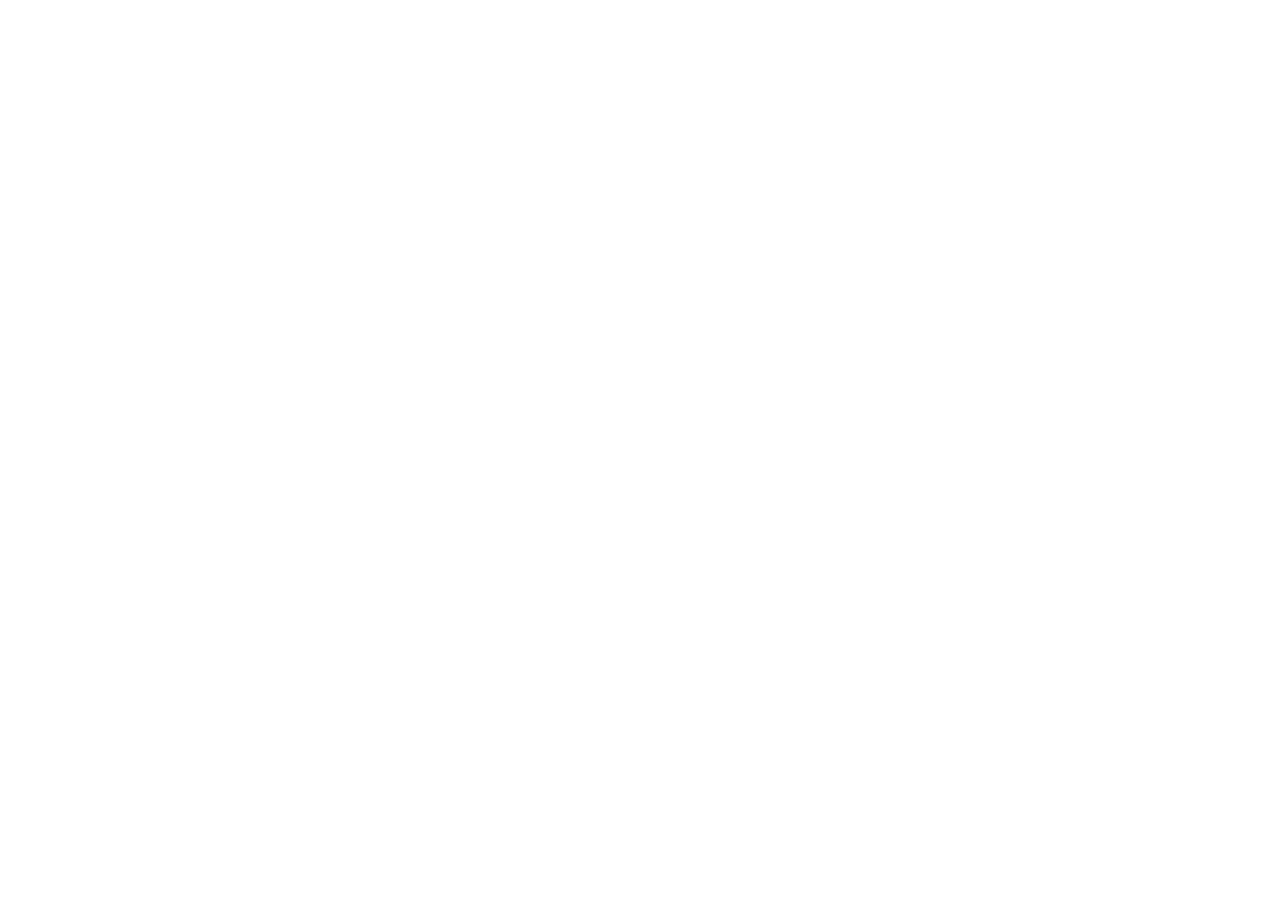
==== index.html @ cac7ab99 "first-commit" ====
<!doctype html>
<html lang="en">
  <head>
    <meta charset="UTF-8" />
    <meta name="viewport" content="width=device-width, initial-scale=1.0" />
    <!-- =======================  css ========================= -->
    <link rel="stylesheet" href="style.css" />
    <title>Employee Managmenet</title>
  </head>
  <body>
    <script src="home.js"></script>
  </body>
</html>
---- style.css ----
/* =======================  CSS Reset  ======================== */

* {
  padding: 0;
  margin: 0;
  box-sizing: border-box;
}

body {
    min-height: 100vh;
}


/* =======================  END  ======================== */
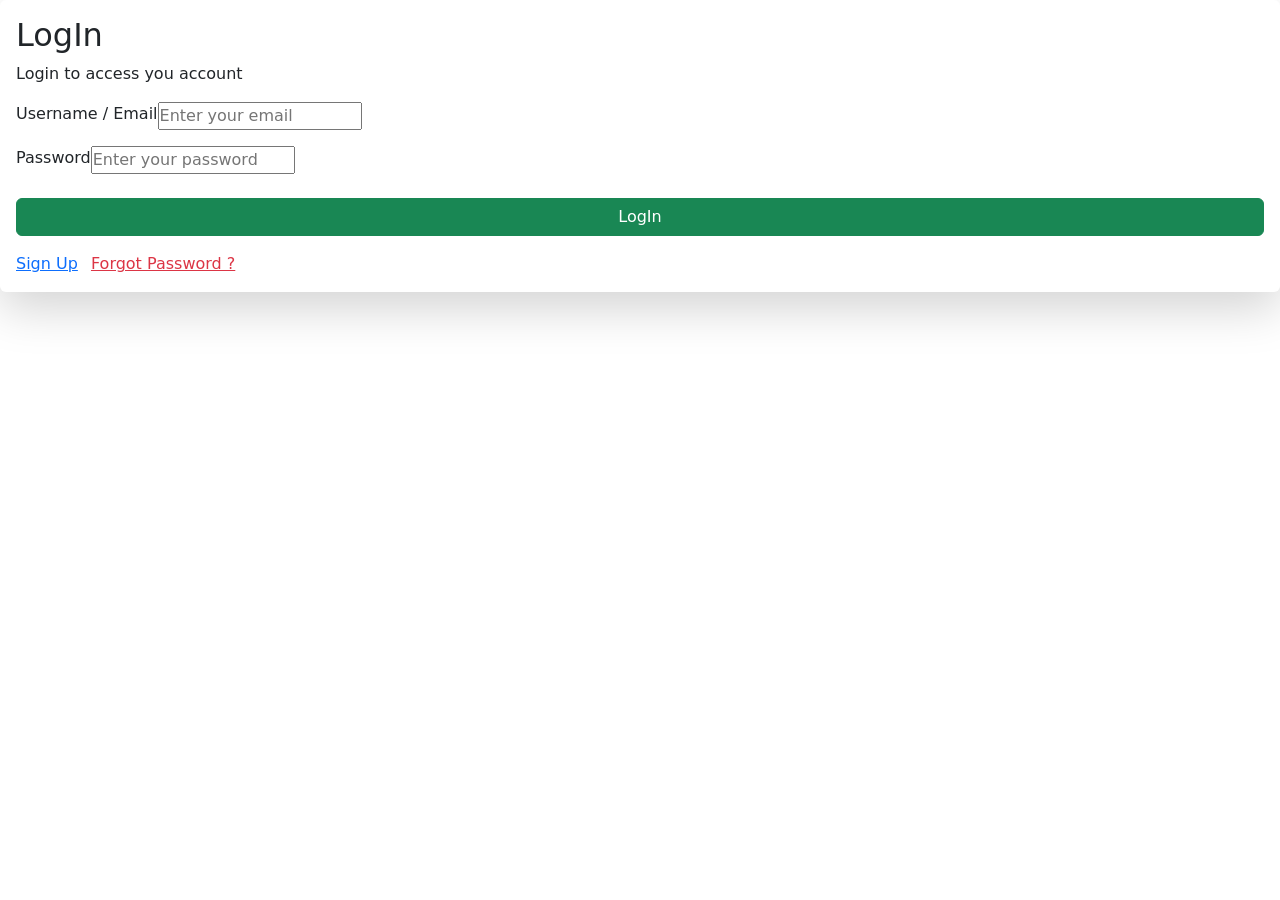
==== commit 075975c8: "Create - Login and Signup page" ====
--- a/index.html
+++ b/index.html
@@ -4,10 +4,49 @@
     <meta charset="UTF-8" />
     <meta name="viewport" content="width=device-width, initial-scale=1.0" />
     <!-- =======================  css ========================= -->
+    <link
+      href="https://fonts.googleapis.com/css2?family=Poppins:wght@300;400;500;600&display=swap"
+      rel="stylesheet"
+    />
+    <link
+      href="https://cdn.jsdelivr.net/npm/bootstrap@5.3.8/dist/css/bootstrap.min.css"
+      rel="stylesheet"
+      integrity="sha384-sRIl4kxILFvY47J16cr9ZwB07vP4J8+LH7qKQnuqkuIAvNWLzeN8tE5YBujZqJLB"
+      crossorigin="anonymous"
+    />
     <link rel="stylesheet" href="style.css" />
     <title>Employee Managmenet</title>
   </head>
   <body>
-    <script src="home.js"></script>
+    <div class="login-page shadow-lg p-3 mb-5 bg-white rounded">
+      <h2>LogIn</h2>
+      <p>Login to access you account</p>
+      <div class="username-section d-flex mt-3 w-100">
+        <label for="UserName">Username / Email</label>
+        <input
+          type="email"
+          class="username"
+          id="UserName"
+          placeholder="Enter your email"
+        />
+      </div>
+      <div class="password-section d-flex mt-3 w-100">
+        <label for="PassWord">Password</label>
+        <input
+          type="password"
+          class="password"
+          id="PassWord"
+          placeholder="Enter your password"
+        />
+      </div>
+      <button class="login-page-button btn btn-success mt-4 w-100" id="LoginButton">
+        LogIn
+      </button>
+      <div class="links mt-3">
+        <a href="pages/signup/signup.html" class="me-2">Sign Up</a>
+        <a href="" class="me-2 text-danger">Forgot Password ?</a>
+      </div>
+    </div>
+    <script src="login.js"></script>
   </body>
 </html>
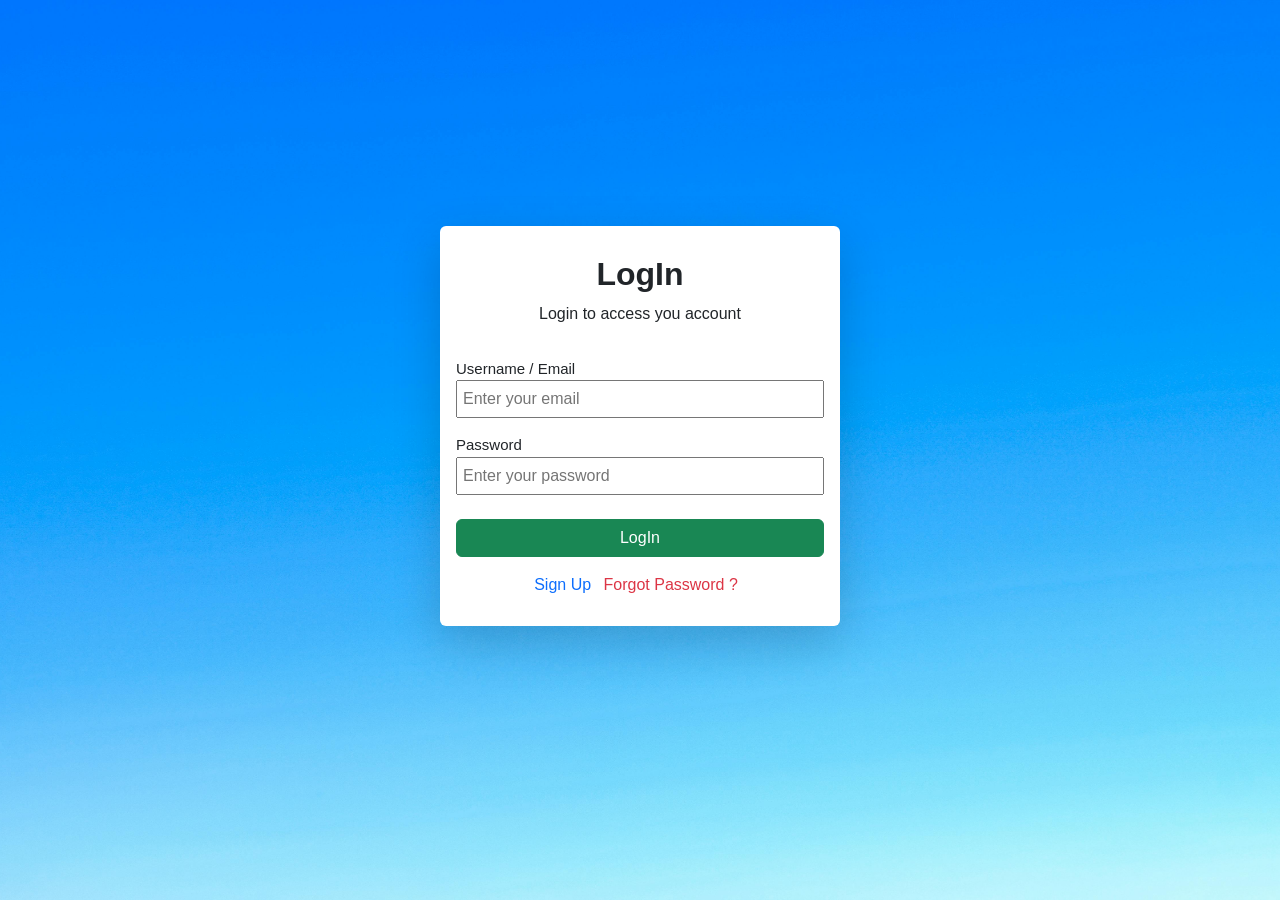
==== commit 2692fb0e: "minor changes" ====
--- a/index.html
+++ b/index.html
@@ -15,33 +15,42 @@
       crossorigin="anonymous"
     />
     <link rel="stylesheet" href="style.css" />
-    <title>Employee Managmenet</title>
+    <link rel="icon" type="image/png" href="assets/login.png" />
+    <title>LogIn</title>
   </head>
   <body>
     <div class="login-page shadow-lg p-3 mb-5 bg-white rounded">
       <h2>LogIn</h2>
       <p>Login to access you account</p>
-      <div class="username-section d-flex mt-3 w-100">
-        <label for="UserName">Username / Email</label>
-        <input
-          type="email"
-          class="username"
-          id="UserName"
-          placeholder="Enter your email"
-        />
-      </div>
-      <div class="password-section d-flex mt-3 w-100">
-        <label for="PassWord">Password</label>
-        <input
-          type="password"
-          class="password"
-          id="PassWord"
-          placeholder="Enter your password"
-        />
-      </div>
-      <button class="login-page-button btn btn-success mt-4 w-100" id="LoginButton">
-        LogIn
-      </button>
+      <form id="LoginForm" class="w-100">
+        <div class="username-section d-flex mt-3 w-100">
+          <label for="UserName">Username / Email</label>
+          <input
+            type="email"
+            class="username"
+            id="UserName"
+            placeholder="Enter your email"
+            required
+          />
+        </div>
+        <div class="password-section d-flex mt-3 w-100">
+          <label for="PassWord">Password</label>
+          <input
+            type="password"
+            class="password"
+            id="PassWord"
+            placeholder="Enter your password"
+            required
+          />
+        </div>
+        <button
+          type="submit"
+          class="login-page-button btn btn-success mt-4 w-100"
+          id="LoginButton"
+        >
+          LogIn
+        </button>
+      </form>
       <div class="links mt-3">
         <a href="pages/signup/signup.html" class="me-2">Sign Up</a>
         <a href="" class="me-2 text-danger">Forgot Password ?</a>
--- a/style.css
+++ b/style.css
@@ -4,11 +4,59 @@
   padding: 0;
   margin: 0;
   box-sizing: border-box;
+  text-decoration: none;
+  list-style: none;
 }
 
 body {
-    min-height: 100vh;
+  min-height: 100vh;
+  background-image: url("assets/bg.jpg");
+  background-size: cover;
+  background-position: center;
+  background-repeat: no-repeat;
+  font-family: "Poppins", sans-serif;
+  font-weight: 500;
+  font-style: normal;
+  display: flex;
+  justify-content: center;
+  align-items: center;
 }
 
+.d-flex {
+  display: flex;
+  flex-direction: column;
+}
 
-/* =======================  END  ======================== */+input {
+  padding: 5px;
+}
+
+a {
+  text-decoration: none;
+}
+
+label {
+  font-size: 15px;
+}
+
+h2 {
+  font-weight: 900;
+}
+
+/* =======================  END  ======================== */
+
+.login-page {
+  background-color: white;
+  width: 400px;
+  height: 400px;
+  border-radius: 10px;
+  display: flex;
+  flex-direction: column;
+  justify-content: center;
+  align-items: center;
+  padding: 20px;
+}
+
+.links a:hover {
+  text-decoration: underline;
+}
